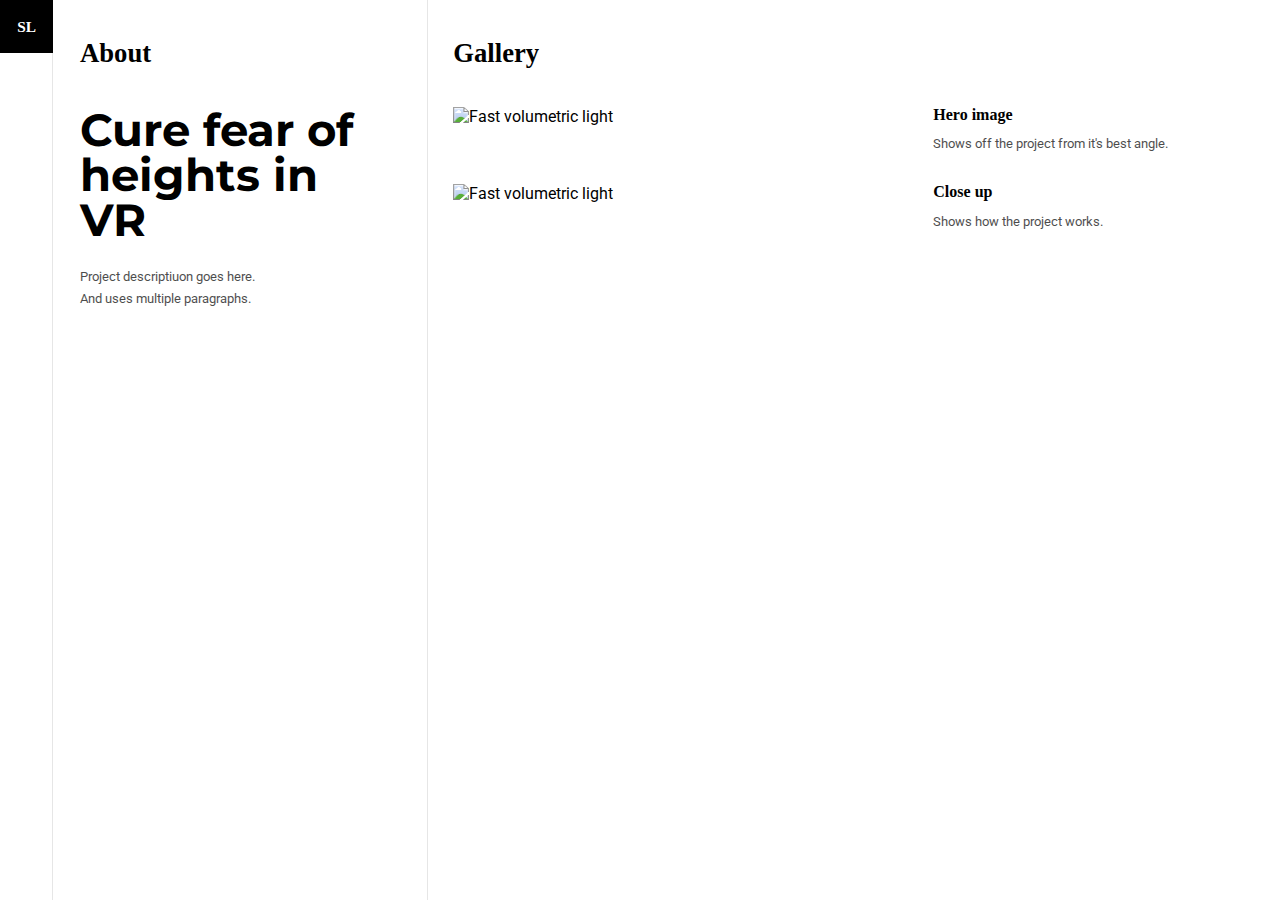
==== cure-achrophobia-vr.html @ 2037f1d9 "Update name" ====
<!DOCTYPE html>
<html lang="en">
	<head>
		<meta charset="UTF-8" />
		<meta name="viewport" content="width=device-width, initial-scale=1.0" />
		<title>
			Star Lederer - Game Development & Graphics Programming Portfolio
		</title>
		<link rel="preconnect" href="https://fonts.gstatic.com" />
		<link
			href="https://fonts.googleapis.com/css2?family=Montserrat:wght@800&family=Roboto&display=swap"
			rel="stylesheet"
		/>
		<link rel="stylesheet" href="css/style.css" />
	</head>

	<body>
		<nav>
			<a href="index.html" id="logo">SL</a>
		</nav>

		<header>
			<h2>About</h2>

			<h1>
				Cure fear of heights in VR
			</h1>
			<p>
				Project descriptiuon goes here.
			</p>
			<p>
				And uses multiple paragraphs.
			</p>
		</header>

		<section id="gallery">
			<h2>Gallery</h2>

			<div class="item">
				<img
					src="img/placeholder-project-hero.jpg"
					alt="Fast volumetric light"
				/>
				<div class="info">
					<h3>Hero image</h3>
					<p>Shows off the project from it's best angle.</p>
				</div>
			</div>

			<div class="item">
				<img
					src="img/placeholder-project-hero.jpg"
					alt="Fast volumetric light"
				/>
				<div class="info">
					<h3>Close up</h3>
					<p>Shows how the project works.</p>
				</div>
			</div>
		</section>
	</body>
</html>
---- css/style.css ----
@font-face {
	font-family: "Gilroy";
	src: url("../fonts/Gilroy-ExtraBold.otf");
	font-weight: 800;
}

* {
	margin: 0;
	padding: 0;

	position: relative;

	font-family: "Roboto", sans-serif;
}

h1 {
	margin-bottom: calc(100vw / 48);

	font-family: "Montserrat";
	font-size: 50pt;
	line-height: 50pt;
}

h2 {
	height: calc(100vw / 24 * 2);
	line-height: calc(100vw / 24 * 2);

	padding-left: calc(100vw / 48);

	font-family: "Gilroy";
	font-weight: 800;
	font-size: 25pt;
}

h3 {
	margin-bottom: calc(100vw / 48 / 2);

	font-family: "Gilroy";
	font-weight: 800;
	font-size: 18pt;
	line-height: 18pt;
}

p {
	margin-bottom: calc(100vw / 48 / 4);
	opacity: 0.7;
	font-size: 10pt;
}

p.black {
	opacity: 0.87;
	font-family: "Gilroy";
	font-weight: 800;
}

img {
	display: block;
}

/* Body */
body {
	display: grid;
	grid-template-columns: repeat(24, 1fr);
}

/* Section lines */
nav::before,
#skills::before,
#skills::after,
#gallery::before {
	content: "";

	width: 1px;
	height: 100%;
	min-height: 100vh;

	background: #e6e6e6;

	position: absolute;
	top: 0;
}
nav::before,
#skills::after {
	right: 0;
}

/* Nav */
nav {
	grid-column-start: 1;
	grid-column-end: 1;
}

nav #logo {
	color: white;
	background: black;

	height: calc(100vw / 24);

	font-family: "Gilroy";
	font-weight: 800;
	font-size: 1.2vw;
	text-align: center;
	text-decoration: none;
	line-height: calc(100vw / 24);

	display: block;
}

/* Header */
header {
	grid-column-start: 2;
	grid-column-end: 9;

	padding-right: calc(100vw / 24);
}

header::after {
	right: 0;
}

header h1 {
	padding-left: calc(100vw / 48);
	margin-bottom: calc(100vw / 48);
}

header p,
h4 {
	padding-left: calc(100vw / 48);
}

header p:last-of-type {
	margin-bottom: calc(100vw / 48);
}

header #contact {
	display: flex;
}

header #contact div {
	width: 50%;

	padding-left: calc(100vw / 48);
	padding-right: calc(100vw / 48);

	text-align: right;
}

header #contact span {
	margin-bottom: calc(100vw / 48 / 4);
	opacity: 0.87;
	font-size: 11pt;
	display: block;
}

header #contact img {
	width: 50%;
}

/* Skills */
#skills {
	grid-column-start: 9;
	grid-column-end: 15;
}

#skills h3 {
	color: white;
	background: black;

	height: calc(100vw / 24 * 2);

	padding-left: calc(100vw / 48);
	margin: 0;

	display: flex;
	align-items: center;
}

#skills .skill {
	height: calc(100vw / 24);

	display: flex;
	justify-content: space-between;
}

#skills * {
	display: flex;
	align-items: center;
}

#skills .skill .name {
	padding-left: calc(100vw / 48);

	font-family: "Gilroy";
	font-weight: 800;
	font-size: 11pt;
}

#skills .skill .rating {
	width: calc(100vw / 24);

	text-align: center;
	font-family: "Gilroy";
	font-weight: 800;
	font-size: 11pt;
}

#skills .skill .rating::after {
	content: "/10";
}

#skills .skill::after {
	content: "";

	width: 100%;
	height: 1px;
	position: absolute;
	bottom: 0;
	right: 0;

	background: #e6e6e6;
}

/* Proejcts */
#projects {
	grid-column-start: 15;
	grid-column-end: 25;
}

#projects .project {
	background: black;
	height: calc(100vw / 24 * 4);
	margin-bottom: calc(100vw / 48);
	margin-left: calc(100vw / 48);
	text-decoration: none;
	display: flex;
	align-items: center;
	overflow: hidden;
}

#projects .project img {
	width: calc(100vw / 48 * 17);
}

#projects .project h3 {
	color: white;

	width: calc(100vw / 24 * 4);
	height: calc(100vw / 24);
	line-height: calc(100vw / 24);

	position: absolute;
	top: 0;
	right: calc(100vw / 48 * -9);

	padding-left: calc(100vw / 48);

	transform: rotate(90deg);
	transform-origin: 0% 0%;

	font-size: 11pt;
}

/* Gallery */
#gallery {
	grid-column-start: 9;
	grid-column-end: 25;
}

#gallery .item {
	margin-left: calc(100vw / 48);
	margin-right: calc(100vw / 24 * 2);
	margin-bottom: calc(100vw / 48);
	display: flex;
}

#gallery .item img {
	width: calc(100vw / 48 * 17);
}

#gallery .item .info {
	margin-left: calc(100vw / 48);
}

/* Adaptivity */
@media screen and (max-width: 1920px) {
	h1 {
		font-size: 40pt;
		line-height: 40pt;
	}

	h2 {
		font-size: 20pt;
	}

	h3 {
		font-size: 14pt;
		line-height: 14pt;
	}
}

@media screen and (max-width: 1440px) {
	h1 {
		font-size: 34pt;
		line-height: 34pt;
	}

	h2 {
		font-size: 20pt;
	}

	h3 {
		font-size: 12pt;
		line-height: 12pt;
	}

	p,
	header #contact span,
	#skills .skill .name,
	#skills .skill .rating,
	#projects .project h3 {
		font-size: 10pt;
	}
}

@media screen and (max-width: 1024px) {
	h1 {
		font-size: 26pt;
		line-height: 26pt;
	}

	/* Mobile paddings */
	h2,
	header h1,
	header p {
		padding: 0;
	}

	header {
		padding: calc(100vw / 24);
	}

	h2 {
		font-size: 14pt;
		padding-bottom: calc(100vw / 24);
	}

	h3 {
		font-size: 10pt;
		line-height: 10pt;
	}

	/* Mobile nav */
	nav #logo {
		height: calc(100vw / 12);

		line-height: calc(100vw / 12);
		font-size: calc(100vw / 24);
		text-align: left;

		padding: 0 calc(100vw / 24);
	}

	/* Mobile header */
	header h1 {
		margin-bottom: calc(100vw / 12);
	}

	header p {
		margin-bottom: calc(100vw / 48);
	}

	header p:last-of-type {
		margin-bottom: calc(100vw / 12);
	}

	#contact {
		margin-bottom: calc(100vw / 24);
	}

	/* Mobile skills */
	#skills {
		padding: calc(100vw / 24) 0 0;
		background: black;
		color: white;
	}

	#skills h2 {
		padding-left: calc(100vw / 24);
	}

	#skills h3 {
		padding: calc(100vw / 24);
	}

	#skills .skill {
		height: calc(100vw / 12 * 2);
	}
	#skills .skill::after {
		content: "";

		width: 100%;
		height: 1px;
		position: absolute;
		top: 1px;
		right: 0;

		background: rgba(255, 255, 255, 0.1);
	}
	#skills .skill .name,
	#skills .skill .rating {
		font-family: "Roboto", sans-serif;
		font-weight: 400;
		opacity: 0.9;
	}
	#skills .skill .name {
		padding: 0 calc(100vw / 24);
	}
	#skills .skill .rating {
		width: auto;
		right: calc(100vw / 24);
	}

	/* Mobile projects */
	#projects {
		padding: calc(100vw / 24) 0 0;
	}

	#projects h2 {
		padding-left: calc(100vw / 24);
	}

	#projects .project {
		height: auto;
		margin-left: calc(100vw / 24);
		margin-right: calc(100vw / 24);
		margin-bottom: calc(100vw / 12);

		flex-direction: column;
	}
	#projects .project img {
		width: 100%;
	}
	#projects .project h3 {
		width: 100%;
		height: calc(100vw / 12);
		box-sizing: border-box;
		position: relative;
		top: auto;
		bottom: 0;
		left: 0;
		right: auto;
		transform: none;
		padding: 0 calc(100vw / 24);
		margin: 0;

		display: flex;
		align-items: center;
	}

	/* Mobile gallery */
	#gallery {
		padding: calc(100vw / 24);
	}
	#gallery .item {
		padding: 0;
		margin: 0;

		flex-direction: column;
	}
	#gallery .item .info {
		margin: 0;
	}
	#gallery .item a {
		margin-bottom: calc(100vw / 24);
	}
	#gallery .item h3 {
		margin-bottom: calc(100vw / 48);
	}
	#gallery .item img {
		width: 100%;
	}
	#gallery .item p {
		margin-bottom: calc(100vw / 12);
	}

	body {
		display: block;
	}

	/* Section lines */
	nav::before {
		display: none;
	}

	#skills::before,
	#skills::after,
	#gallery::before {
		content: "";

		width: 100%;
		height: 1px;
		min-height: auto;

		background: #e6e6e6;

		position: absolute;
		top: 0;
		left: 0;
	}
}
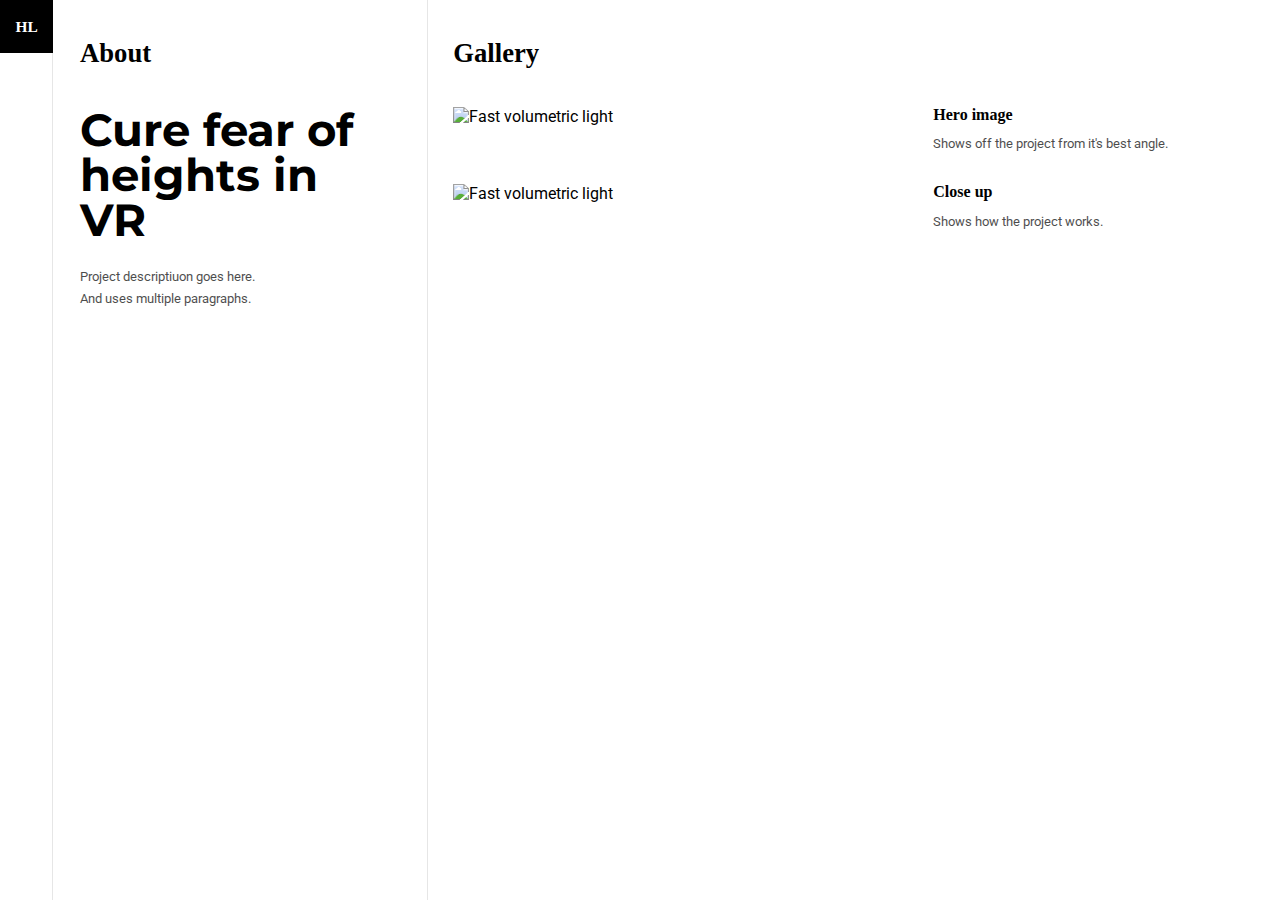
==== commit d1679c7a: "Replace name" ====
--- a/cure-achrophobia-vr.html
+++ b/cure-achrophobia-vr.html
@@ -4,7 +4,7 @@
 		<meta charset="UTF-8" />
 		<meta name="viewport" content="width=device-width, initial-scale=1.0" />
 		<title>
-			Star Lederer - Game Development & Graphics Programming Portfolio
+			Herman Lederer - Game Development & Graphics Programming Portfolio
 		</title>
 		<link rel="preconnect" href="https://fonts.gstatic.com" />
 		<link
@@ -16,7 +16,7 @@
 
 	<body>
 		<nav>
-			<a href="index.html" id="logo">SL</a>
+			<a href="index.html" id="logo">HL</a>
 		</nav>
 
 		<header>
